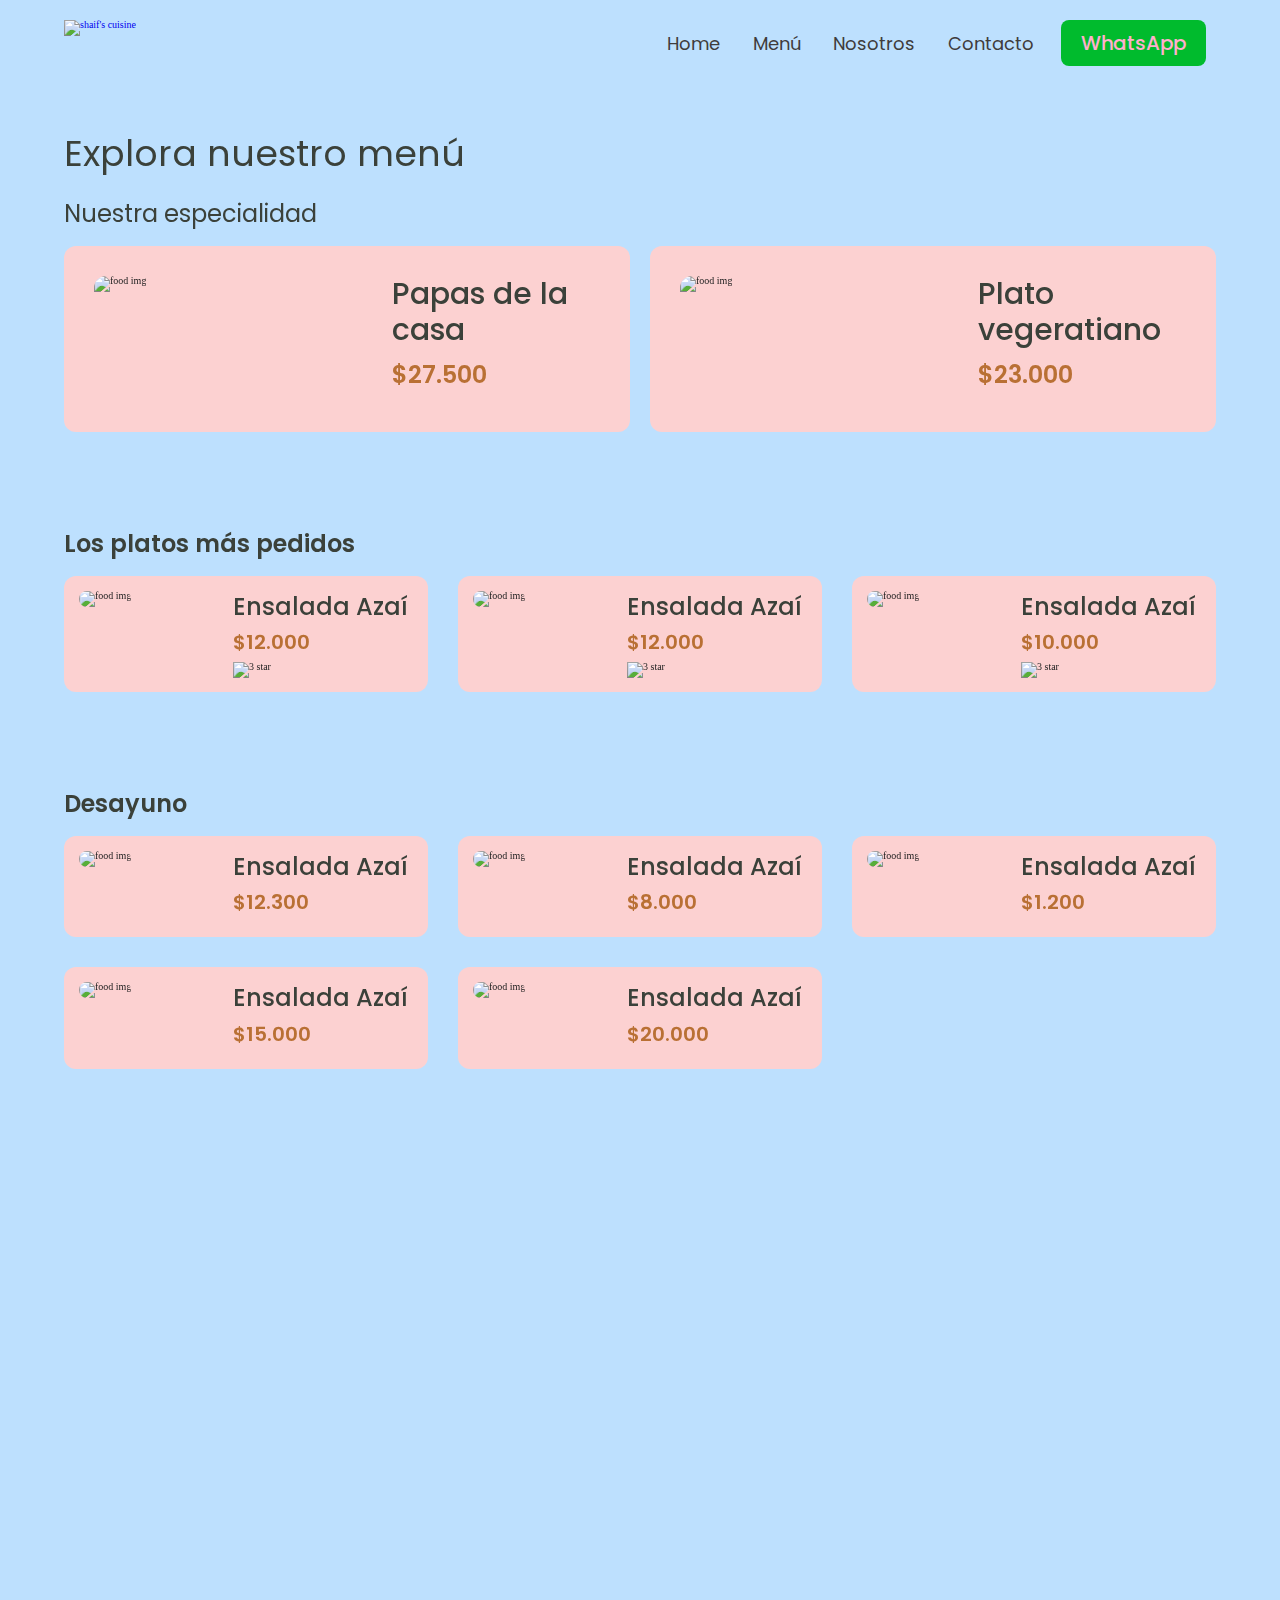
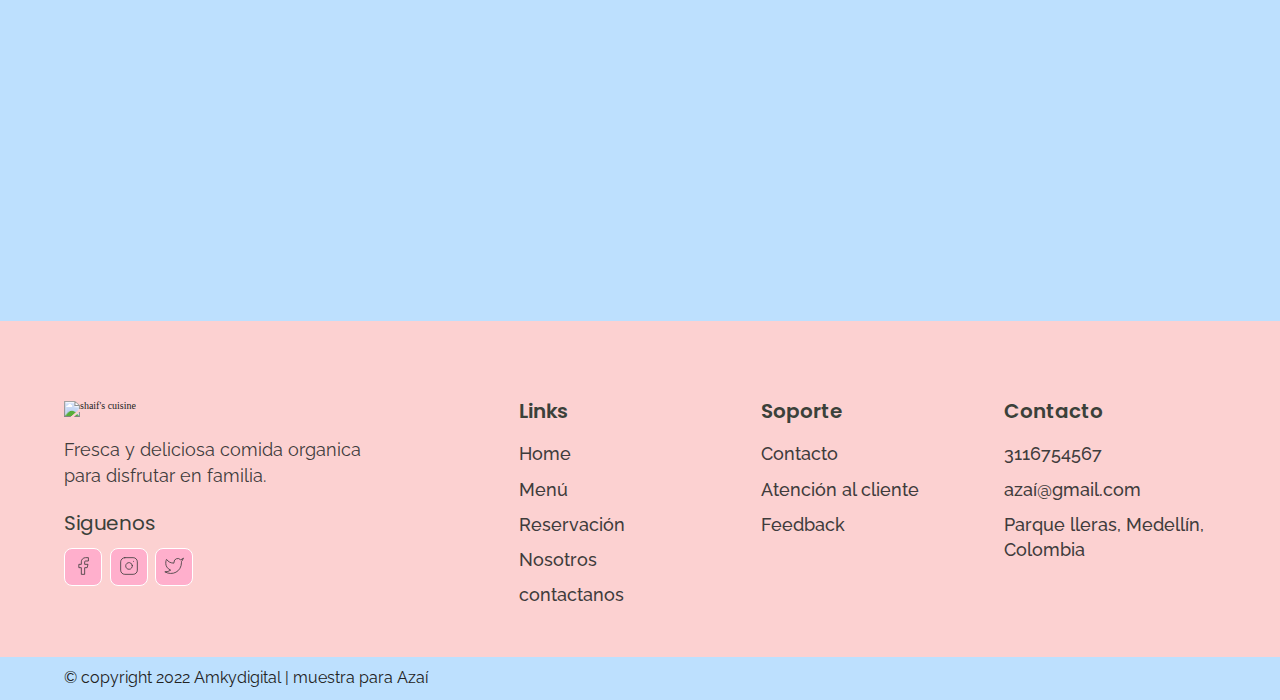
==== menu.html @ e4139af5 "Add files via upload" ====
<!DOCTYPE html>
<html lang="en">

<head>
  <meta charset="UTF-8">
  <meta http-equiv="X-UA-Compatible" content="IE=edge">
  <meta name="viewport" content="width=device-width, initial-scale=1.0">
  <link rel="shortcut icon" href="./images/logo de azai-1.png" type="image/x-icon">
  <title>Menu | Azaí</title>
  <link rel="stylesheet" href="./reset.css">
  <link rel="stylesheet" href="./globalStyles.css">
  <link rel="stylesheet" href="./components.css">
  <!-- aos library css  -->
  <link rel="stylesheet" href="https://unpkg.com/aos@next/dist/aos.css" />
  <!-- Add your custom css -->
  <link rel="stylesheet" href="./menu.css">
</head>

<body>

  <!-- Nav Section -->
  <div class="nav">
    <div class="container">
      <div class="nav__wrapper">
        <a href="./index.html" class="logo">
          <img src="./images/logo de azai-1.png" alt="shaif's cuisine" style=" width:150px">
        </a>
        <nav>
          <div class="nav__icon">
            <svg xmlns="http://www.w3.org/2000/svg" width="24" height="24" viewBox="0 0 24 24" fill="none"
              stroke="currentColor" stroke-width="2" stroke-linecap="round" stroke-linejoin="round"
              class="feather feather-menu">
              <line x1="3" y1="12" x2="21" y2="12" />
              <line x1="3" y1="6" x2="21" y2="6" />
              <line x1="3" y1="18" x2="21" y2="18" />
            </svg>
          </div>
          <div class="nav__bgOverlay"></div>
          <ol class="nav__list">
            <div class="nav__close">
              <svg xmlns="http://www.w3.org/2000/svg" width="24" height="24" viewBox="0 0 24 24" fill="none"
                stroke="currentColor" stroke-width="2" stroke-linecap="round" stroke-linejoin="round"
                class="feather feather-x">
                <line x1="18" y1="6" x2="6" y2="18" />
                <line x1="6" y1="6" x2="18" y2="18" />
              </svg>
            </div>
            <div class="nav__list__wrapper">

              <li><a class="nav__link" href="./index.html">Home</a></li>
              <li><a class="nav__link" href="./menu.html">Menú</a></li>
              <li><a class="nav__link" href="./about.html">Nosotros</a></li>
              <li><a class="nav__link" href="./contact.html">Contacto</a></li>
              <li><a href="./booking.html" class="btn primary-btn">WhatsApp</a></li>
            </div>
          </ol>
        </nav>
      </div>
    </div>
  </div>
  <!-- End Nav Section -->
  <!-- page Title -->
  <section id="page__title" data-aos="fade-up">
    <div class="container">
      <h2 class="page__title__text">
        Explora nuestro menú
      </h2>
    </div>
  </section>
  <!-- Our Specials -->
  <section id="ourSpecials" data-aos="fade-up">
    <div class="container">
      <h3 class="ourSpecials__title">Nuestra especialidad</h3>
      <div class="ourSpecials__wrapper">
        <div class="ourSpecials__item">
          <div class="ourSpecials__item__img">
            <img src="./images/food-3.png" alt="food img">
          </div>
          <div class="ourSpecials__item__info">
            <h3 class="ourSpecials__item__title">
              Papas de la casa 
            </h3>
            <h4 class="ourSpecials__item__price">$27.500</h4>
          
          </div>
        </div>
        <div class="ourSpecials__item">
          <div class="ourSpecials__item__img">
            <img src="./images/food-1.png" alt="food img">
          </div>
          <div class="ourSpecials__item__info">
            <h3 class="ourSpecials__item__title">
              Plato vegeratiano 
            </h3>
            <h4 class="ourSpecials__item__price">$23.000</h4>
          </div>
        </div>
      </div>
    </div>
  </section>
  <!-- End Our Specials -->
  <!-- Top Dishes -->
  <section id="dishGrid" data-aos="fade-down">
    <div class="container">
      <h2 class="dishGrid__title">
        Los platos más pedidos
      </h2>
      <div class="dishGrid__wrapper">
        <div class="dishGrid__item">
          <div class="dishGrid__item__img">
            <img src="./images/food-1.png" alt="food img">
          </div>
          <div class="dishGrid__item__info">
            <h3 class="dishGrid__item__title">
              Ensalada Azaí
            </h3>
            <h3 class="dishGrid__item__price">$12.000</h3>
            <div class="dishGrid__item__stars">
              <img src="./images/3star.png" alt="3 star">
            </div>
          </div>
        </div>
        <div class="dishGrid__item">
          <div class="dishGrid__item__img">
            <img src="./images/food-1.png" alt="food img">
          </div>
          <div class="dishGrid__item__info">
            <h3 class="dishGrid__item__title">
              Ensalada Azaí
            </h3>
            <h3 class="dishGrid__item__price">$12.000</h3>
        <div class="dishGrid__item__stars">
              <img src="./images/3star.png" alt="3 star">
            </div>
          </div>
        </div>
        <div class="dishGrid__item">
          <div class="dishGrid__item__img">
            <img src="./images/food-1.png" alt="food img">
          </div>
          <div class="dishGrid__item__info">
            <h3 class="dishGrid__item__title">
              Ensalada Azaí
            </h3>
            <h3 class="dishGrid__item__price">$10.000</h3>
          <div class="dishGrid__item__stars">
              <img src="./images/3star.png" alt="3 star">
            </div>
          </div>
        </div>
      </div>
    </div>
  </section>
  <!-- End Top Dishes -->
  <!-- Breakfast Dishes -->
  <section id="dishGrid" data-aos="fade-up">
    <div class="container">
      <h2 class="dishGrid__title">
        Desayuno
      </h2>
      <div class="dishGrid__wrapper">
        <div class="dishGrid__item">
          <div class="dishGrid__item__img">
            <img src="./images/food-1.png" alt="food img">
          </div>
          <div class="dishGrid__item__info">
            <h3 class="dishGrid__item__title">
              Ensalada Azaí
            </h3>
            <h3 class="dishGrid__item__price">$12.300</h3>
           
          </div>
        </div>
        <div class="dishGrid__item">
          <div class="dishGrid__item__img">
            <img src="./images/food-1.png" alt="food img">
          </div>
          <div class="dishGrid__item__info">
            <h3 class="dishGrid__item__title">
              Ensalada Azaí
            </h3>
            <h3 class="dishGrid__item__price">$8.000</h3>
           
          </div>
        </div>
        <div class="dishGrid__item">
          <div class="dishGrid__item__img">
            <img src="./images/food-1.png" alt="food img">
          </div>
          <div class="dishGrid__item__info">
            <h3 class="dishGrid__item__title">
              Ensalada Azaí
            </h3>
            <h3 class="dishGrid__item__price">$1.200</h3>
         
          </div>
        </div>
        <div class="dishGrid__item">
          <div class="dishGrid__item__img">
            <img src="./images/food-1.png" alt="food img">
          </div>
          <div class="dishGrid__item__info">
            <h3 class="dishGrid__item__title">
              Ensalada Azaí
            </h3>
            <h3 class="dishGrid__item__price">$15.000</h3>
           
          </div>
        </div>
        <div class="dishGrid__item">
          <div class="dishGrid__item__img">
            <img src="./images/food-1.png" alt="food img">
          </div>
          <div class="dishGrid__item__info">
            <h3 class="dishGrid__item__title">
              Ensalada Azaí
            </h3>
            <h3 class="dishGrid__item__price">$20.000</h3>
            
          </div>
        </div>
      </div>
    </div>
  </section>
  <!-- End Breakfast Dishes -->
  <!-- Lunch Dishes -->
  <section id="dishGrid" data-aos="fade-up">
    <div class="container">
      <h2 class="dishGrid__title">
        Almuerzo
      </h2>
      <div class="dishGrid__wrapper">
        <div class="dishGrid__item">
          <div class="dishGrid__item__img">
            <img src="./images/food-1.png" alt="food img">
          </div>
          <div class="dishGrid__item__info">
            <h3 class="dishGrid__item__title">
              Ensalada Azaí
            </h3>
            <h3 class="dishGrid__item__price">$60.000</h3>
            
          </div>
        </div>
        <div class="dishGrid__item">
          <div class="dishGrid__item__img">
            <img src="./images/food-1.png" alt="food img">
          </div>
          <div class="dishGrid__item__info">
            <h3 class="dishGrid__item__title">
              Ensalada Azaí
            </h3>
            <h3 class="dishGrid__item__price">$11.000</h3>
            
          </div>
        </div>
        <div class="dishGrid__item">
          <div class="dishGrid__item__img">
            <img src="./images/food-1.png" alt="food img">
          </div>
          <div class="dishGrid__item__info">
            <h3 class="dishGrid__item__title">
              Ensalada Azaí
            </h3>
            <h3 class="dishGrid__item__price">$10.000</h3>
           
          </div>
        </div>
        <div class="dishGrid__item">
          <div class="dishGrid__item__img">
            <img src="./images/food-1.png" alt="food img">
          </div>
          <div class="dishGrid__item__info">
            <h3 class="dishGrid__item__title">
              Ensalada Azaí
            </h3>
            <h3 class="dishGrid__item__price">$4.000</h3>
          </div>
        </div>
        <div class="dishGrid__item">
          <div class="dishGrid__item__img">
            <img src="./images/food-1.png" alt="food img">
          </div>
          <div class="dishGrid__item__info">
            <h3 class="dishGrid__item__title">
              Ensalada Azaí
            </h3>
            <h3 class="dishGrid__item__price">$5.000</h3>
           
          </div>
        </div>
      </div>
    </div>
  </section>
  <!-- End Lunch Dishes -->
  <!-- Dinner Dishes -->
  <section id="dishGrid" data-aos="fade-up">
    <div class="container">
      <h2 class="dishGrid__title">
        Cena
      </h2>
      <div class="dishGrid__wrapper">
        <div class="dishGrid__item">
          <div class="dishGrid__item__img">
            <img src="./images/food-1.png" alt="food img">
          </div>
          <div class="dishGrid__item__info">
            <h3 class="dishGrid__item__title">
              Ensalada Azaí
            </h3>
            <h3 class="dishGrid__item__price">$11.000</h3>
          </div>
        </div>
        <div class="dishGrid__item">
          <div class="dishGrid__item__img">
            <img src="./images/food-1.png" alt="food img">
          </div>
          <div class="dishGrid__item__info">
            <h3 class="dishGrid__item__title">
              Ensalada Azaí
            </h3>
            <h3 class="dishGrid__item__price">$12.000</h3>
            
          </div>
        </div>
        <div class="dishGrid__item">
          <div class="dishGrid__item__img">
            <img src="./images/food-1.png" alt="food img">
          </div>
          <div class="dishGrid__item__info">
            <h3 class="dishGrid__item__title">
              Ensalada Azaí
            </h3>
            <h3 class="dishGrid__item__price">$12.000</h3>
          </div>
        </div>
        <div class="dishGrid__item">
          <div class="dishGrid__item__img">
            <img src="./images/food-1.png" alt="food img">
          </div>
          <div class="dishGrid__item__info">
            <h3 class="dishGrid__item__title">
              Ensalada Azaí
            </h3>
            <h3 class="dishGrid__item__price">$11.000</h3>
            
          </div>
        </div>
        <div class="dishGrid__item">
          <div class="dishGrid__item__img">
            <img src="./images/food-1.png" alt="food img">
          </div>
          <div class="dishGrid__item__info">
            <h3 class="dishGrid__item__title">
              Ensalada Azaí
            </h3>
            <h3 class="dishGrid__item__price">$12.500</h3>
            
          </div>
        </div>
      </div>
    </div>
  </section>
  <!-- End Dinner Dishes -->
  <!-- Footer -->
  <footer>
    <div class="container">
      <div class="footer__wrapper">
        <div class="footer__col1">
          <div class="footer__logo">
             <img src="./images/logo de azai-1.png" alt="shaif's cuisine" style=" width:150px">
          </div>
          <p class="footer__desc">
            Fresca y deliciosa comida organica para disfrutar en familia.
          </p>
          <div class="footer__socials">
            <h4 class="footer__socials__title">Siguenos</h4>
            <ol class="footer__socials__list">
              <li>
                <a href="#">
                  <svg xmlns="http://www.w3.org/2000/svg" width="24" height="24" viewBox="0 0 24 24" fill="none"
                    stroke="currentColor" stroke-width="1" stroke-linecap="round" stroke-linejoin="round"
                    class="feather feather-facebook">
                    <path d="M18 2h-3a5 5 0 0 0-5 5v3H7v4h3v8h4v-8h3l1-4h-4V7a1 1 0 0 1 1-1h3z" />
                  </svg>
                </a>
              </li>
              <li>
                <a href="#">
                  <svg xmlns="http://www.w3.org/2000/svg" width="24" height="24" viewBox="0 0 24 24" fill="none"
                    stroke="currentColor" stroke-width="1" stroke-linecap="round" stroke-linejoin="round"
                    class="feather feather-instagram">
                    <rect x="2" y="2" width="20" height="20" rx="5" ry="5" />
                    <path d="M16 11.37A4 4 0 1 1 12.63 8 4 4 0 0 1 16 11.37z" />
                    <line x1="17.5" y1="6.5" x2="17.51" y2="6.5" />
                  </svg>
                </a>
              </li>
              <li>
                <a href="#">
                  <svg xmlns="http://www.w3.org/2000/svg" width="24" height="24" viewBox="0 0 24 24" fill="none"
                    stroke="currentColor" stroke-width="1" stroke-linecap="round" stroke-linejoin="round"
                    class="feather feather-twitter">
                    <path
                      d="M23 3a10.9 10.9 0 0 1-3.14 1.53 4.48 4.48 0 0 0-7.86 3v1A10.66 10.66 0 0 1 3 4s-4 9 5 13a11.64 11.64 0 0 1-7 2c9 5 20 0 20-11.5a4.5 4.5 0 0 0-.08-.83A7.72 7.72 0 0 0 23 3z" />
                  </svg>
                </a>
              </li>
            </ol>
          </div>
        </div>
        <div class="footer__col2">
          <h3 class="footer__text__title">
            Links
          </h3>
          <ol class="footer__text">
            <li>
              <a href="/index.html">Home</a>
            </li>
            <li>
              <a href="./menu.html">Menú</a>
            </li>
            <li>
              <a href="./booking.html">Reservación</a>
            </li>
            <li>
              <a href="./about.html">Nosotros</a>
            </li>
            <li>
              <a href="./contact.html">contactanos</a>
            </li>

          </ol>
        </div>
        <div class="footer__col3">
          <h3 class="footer__text__title">
            Soporte
          </h3>
          <ol class="footer__text">
            <li>
              <a href="#">Contacto</a>
            </li>
            <li>
              <a href="#">Atención al cliente</a>
            </li>
            <li>
              <a href="#">Feedback</a>
            </li>
          </ol>
        </div>
        <div class="footer__col4">
          <h3 class="footer__text__title">
            Contacto
          </h3>
          <ol class="footer__text">
            <li>
              <a href="#">3116754567</a>
            </li>
            <li>
              <a href="#">azaí@gmail.com</a>
            </li>
            <li>
              <a href="#">Parque lleras, Medellín, Colombia</a>
            </li>
          </ol>
        </div>
      </div>
    </div>
  </footer>
  <div id="copyright">
    <div class="container">
      <p class="copyright__text">
        © copyright 2022 Amkydigital | muestra para Azaí
      </p>
    </div>
  </div>
  <!-- End Footer -->
  <!-- aos script -->
  <script src="https://unpkg.com/aos@next/dist/aos.js"></script>
  <!-- custom script -->
  <script src="./main.js"></script>
</body>

</html>
---- globalStyles.css ----
@import url('https://fonts.googleapis.com/css2?family=Poppins:wght@500;600&family=Raleway:wght@400;500;600&display=swap');
html {
	font-size: 10px;
	overflow-x: hidden;
}
body {
	background: var(--lightGreen-2);
	overflow-x: hidden;
	visibility: hidden;
}
section {
	padding: 100px 0;
}
@media only screen and (max-width: 767px) {
	section {
		padding: 50px 0;
	}
}
.container {
	max-width: 1200px;
	width: 90%;
	margin: 0 auto;
}
:root {
	--green-1: #b97034;
	--green-2: #ffffff;
	--lightGreen-1:#fcd1d1;/*#ffc8dd;     /*#fcd1d1 ;/*#ec8065*/
	--lightGreen-2:  #bde0fe;    /* #9ff4ff;/*#f5fcf4*/
	--black-1: #3b413a;
	--black-2: #3f3c3c;
	--black-3: #5b6359;
	--white-1: #ffafcc;
}
img {
	width: 100%;
	height: 100%;
	object-fit: contain;
}
h1,
h2,
h3,
h4 {
	font-family: Poppins;
}
p {
	font-family: Raleway;
	font-weight: 400;
	line-height: 1.4em;
	font-size: 1.8rem;
}
a {
	display: inline-block;
	text-decoration: none;
}
---- components.css ----
/* Nav Styles */
.nav {
	padding: 2rem 0;
}
.nav__icon,
.nav__close,
.nav__bgOverlay {
	display: none;
}
.nav__wrapper {
	display: flex;
	justify-content: space-between;
}
.nav__list li {
	display: inline-block;
	margin: 0 1rem;
}
.nav__list .nav__link {
	font-size: 1.8rem;
	font-family: Poppins;
	color: var(--black-2);
	padding: 0.5rem;
}
.nav__list li:hover .nav__link {
	color: var(--green-1);
}
@media only screen and (max-width: 768px) {
	.nav {
		position: relative;
		/* overflow-x: scroll; */
	}
	.nav__icon {
		display: block;
	}
	.nav__icon svg,
	.nav__close svg {
		pointer-events: none;
		height: 30px;
		width: 30px;
	}
	.nav__close {
		display: block;
		position: absolute;
		color: var(--black-1);
		right: 1rem;
		top: 1rem;
		cursor: pointer;
	}
	.nav__list {
		z-index: 1000;
		position: absolute;
		left: 100%;
		top: 0;
		height: 100vh;
		width: 80%;
		background: var(--lightGreen-1);
		display: flex;
		align-items: center;
		justify-content: flex-end;
		padding-right: 2rem;
		transform: translate(0%);
		overflow: hidden;
		transition: 0.3s ease-in transform;
	}
	.nav__list.show {
		transform: translate(-100%);
	}
	.nav__list li {
		display: block;
		text-align: right;
		margin-bottom: 2rem;
	}
	.nav__list a {
		font-size: 1.6rem;
	}
	.nav__bgOverlay {
		position: absolute;
		left: 0;
		top: 0;
		z-index: 1000;
		height: 100vh;
		width: 100%;
		background: rgba(18, 24, 14, 0.808);
		display: none;
	}
	.nav__bgOverlay.active {
		display: block;
	}
}
/* End Nav Styles */
/* Global Button Styles */
.btn {
	color: var(--green-1);
	font-family: Poppins;
	font-weight: 500;
	border-radius: 8px;
	font-size: 1.4rem;
	padding: 1.2rem 2rem;
}
.primary-btn {
	color: var(--white-1);
	background-color:#00bb2d;
}
@media only screen and (min-width: 700px) {
	.btn {
		padding: 1.3rem 2rem;
		font-size: 2rem;
	}
}
/* End Global Button Styles */


.btn1 {
	color: var(--green-1);
	font-family: Poppins;
	font-weight: 500;
	border-radius: 8px;
	font-size: 1.4rem;
	padding: 1.2rem 2rem;
}
.primary-btn1 {
	color: var(--white-1);
	background-color:#ff6a6a;
}
@media only screen and (min-width: 700px) {
	.btn1 {
		padding: 1.3rem 2rem;
		font-size: 2rem;
	}
}



/* Store info section styles*/
.storeInfo__wrapper {
	display: flex;
	justify-content: center;
	flex-wrap: wrap;
	gap: 1rem;
}
.storeInfo__item {
	background-color: var(--lightGreen-1);
	padding: 20px 30px;
	text-align: center;
	text-align: center;
	border-radius: 12px;
	width: 150px;
}
.storeInfo__icon {
	width: 30px;
	margin: 0 auto;
	margin-bottom: 1.5rem;
}
.storeInfo__title {
	font-size: 1.4rem;
	font-family: Poppins;
	font-weight: 500;
	margin-bottom: 0.5rem;
	color: var(--black-1);
}
.storeInfo__text {
	font-size: 1.4rem;
	font-family: Raleway;
	color: var(--black-2);
}
@media only screen and (min-width: 768px) {
	.storeInfo__wrapper {
		gap: 2rem;
	}
	.storeInfo__item {
		min-width: 200px;
		padding: 40px 0;
	}
	.storeInfo__icon {
		width: 47px;
		margin-bottom: 2.5rem;
	}
	.storeInfo__title {
		font-size: 1.8rem;
		margin-bottom: 1rem;
	}
	.storeInfo__text {
		font-size: 1.6rem;
	}
}

/* Dishes Grid */
.dishGrid__title {
	font-size: 1.8rem;
	margin-bottom: 2rem;
	font-weight: 600;
	color: var(--black-1);
}
.dishGrid__wrapper {
	display: grid;
	/* grid-template-columns: repeat(autofit, minmax(140px, 1fr)); */
	grid-template-columns: repeat(auto-fit, minmax(140px, 1fr));
	gap: 1rem;
}
.dishGrid__item {
	display: flex;
	flex-direction: column;
	background-color: var(--lightGreen-1);
	padding: 0.5rem;
	border-radius: 8px;
	gap: 0.5rem;
}
.dishGrid__item__img {
	flex: 4;
}
.dishGrid__item__info {
	flex: 5;
}
.dishGrid__item__img img {
	object-fit: cover;
	border-radius: 12px;
}
.dishGrid__item__title {
	font-size: 1.4rem;
	line-height: 1.3em;
	font-weight: 500;
	color: var(--black-1);
	margin-bottom: 0.5rem;
}
.dishGrid__item__price {
	font-size: 1.4rem;
	color: var(--green-1);
	font-weight: 600;
	margin-bottom: 0.5rem;
}
.dishGrid__item__stars {
	max-height: 15px;
	width: max-content;
}
@media only screen and (min-width: 768px) {
	.dishGrid__title {
		font-size: 2.4rem;
	}
	.dishGrid__wrapper {
		grid-template-columns: repeat(auto-fit, minmax(350px, 1fr));
		gap: 3rem;
	}
	.dishGrid__item {
		flex-direction: row;
		padding: 1.5rem;
		border-radius: 12px;
		gap: 1rem;
	}
	.dishGrid__item__title {
		font-size: 2.4rem;
		margin-bottom: 1rem;
	}
	.dishGrid__item__price {
		font-size: 2rem;
		margin-bottom: 1rem;
	}
}
/* Dishes Grid */

/* Footer Styles */
footer {
	background: var(--lightGreen-1);
	padding-top: 5rem;
	padding-bottom: 2rem;
}
.footer__wrapper {
	display: flex;
	flex-direction: column;
	gap: 3rem;
}
.footer__logo {
	width: 150px;
	margin-bottom: 2rem;
}
.footer__desc {
	font-size: 1.4rem;
	color: var(--black-2);
	margin-bottom: 2rem;
}
.footer__socials__title {
	font-size: 1.8rem;
	color: var(--black-1);
	margin-bottom: 1rem;
}
.footer__socials li {
	display: inline-block;
	margin-right: 0.5rem;
}
.footer__socials a {
	padding: 0.5rem 0.8rem;
	background-color: var(--white-1);
	border: 1px solid var(--green-2);
	border-radius: 8px;
}
.footer__socials svg {
	width: 20px;
	color: var(--black-2);
}
.footer__text__title {
	font-size: 1.8rem;
	margin-bottom: 1rem;
	color: var(--black-1);
	font-weight: 600;
}
.footer__text a {
	font-size: 1.4rem;
	margin-bottom: 0.5rem;
	color: var(--black-2);
	font-family: Raleway;
	font-weight: 500;
	line-height: 1.4em;
}
@media only screen and (min-width: 768px) {
	footer {
		padding-top: 8rem;
		padding-bottom: 4rem;
	}
	.footer__wrapper {
		flex-direction: row;
	}
	.footer__col1 {
		flex: 4;
	}
	.footer__col2,
	.footer__col3,
	.footer__col4 {
		flex: 2;
	}
	.footer__desc {
		max-width: 300px;
		font-size: 1.8rem;
		margin-bottom: 2.5rem;
	}
	.footer__socials__title {
		font-size: 2rem;
		margin-bottom: 1.5rem;
	}
	.footer__text__title {
		font-size: 2rem;
		margin-bottom: 2rem;
	}
	.footer__text a {
		font-size: 1.8rem;
		margin-bottom: 1rem;
	}
}
#copyright {
	padding: 1rem 0;
}
.copyright__text {
	font-size: 1.4rem;
	text-align: center;
}
@media only screen and (min-width: 768px) {
	.copyright__text {
		font-size: 1.6rem;
		text-align: left;
	}
}
/* End Footer Styles */

/* Form Styles */
#form {
	padding: 5rem 0;
}
.form__title {
	font-size: 1.8rem;
	color: var(--black-1);
	font-weight: 600;
}
.form__wrapper {
	padding: 3rem 0;
}
.form__wrapper form {
	display: grid;
	grid-template-columns: 1fr;
	gap: 2rem;
}
.form__group label {
	font-size: 1.6rem;
	font-family: Poppins;
	color: var(--black-2);
	font-weight: 500;
}
.form__group input,
.form__group textarea,
.form__group select {
	width: 100%;
	border: none;
	background-color: var(--lightGreen-1);
	font-size: 1.4rem;
	font-family: Raleway;
	font-weight: 600;
	padding: 1.5rem;
	border-radius: 8px;
	margin-top: 0.5rem;
	color: var(--black-2);
}
.form__group textarea {
	resize: vertical;
}
.form__wrapper button[type='submit'] {
	width: max-content;
	border: none;
	padding: 1rem 4rem;
	font-weight: 500;
	letter-spacing: 0.1rem;
}
@media only screen and (min-width: 768px) {
	.form__title {
		font-size: 3.6rem;
	}
	.form__wrapper {
		padding: 5rem 0;
	}
	.form__wrapper form {
		grid-template-columns: 1fr 1fr;
	}
	.form__group__full {
		grid-column: 1/3;
	}
	.form__group label {
		font-size: 1.8rem;
	}
	.form__group input,
	.form__group textarea,
	.form__group select {
		font-size: 1.8rem;
		padding: 2rem;
		margin-top: 1.5rem;
	}
}
---- menu.css ----
/* page title styles */
#page__title {
	padding-top: 3rem;
	padding-bottom: 2rem;
}
.page__title__text {
	font-size: 2.2rem;
	color: var(--black-1);
}
@media only screen and (min-width: 768px) {
	#page__title {
		padding-top: 5rem;
		padding-bottom: 3rem;
	}
	.page__title__text {
		font-size: 3.6rem;
	}
}
/* Our Specials Menu Styles */
#ourSpecials {
	padding: 0;
}
.ourSpecials__title {
	font-size: 1.8rem;
	color: var(--black-1);
	margin-bottom: 2rem;
}
.ourSpecials__wrapper {
	display: flex;
	gap: 1.5rem;
	flex-direction: column;
	max-width: 400px;
}
.ourSpecials__item {
	flex: 1;
	display: flex;
	gap: 2rem;
	background-color: var(--lightGreen-1);
	padding: 1.5rem;
	border-radius: 12px;
}
.ourSpecials__item__img,
.ourSpecials__item__info {
	flex: 1;
}
.ourSpecials__item__img {
	border-radius: 12px;
	overflow: hidden;
}
.ourSpecials__item__img img {
	object-fit: cover;
}
.ourSpecials__item__title {
	font-size: 2.4rem;
	font-weight: 500;
	margin-bottom: 1rem;
	color: var(--black-1);
	line-height: 1.2em;
}
.ourSpecials__item__price {
	font-size: 1.8rem;
	color: var(--green-1);
	font-weight: 600;
	margin-bottom: 1rem;
}
.ourSpecials__item__stars {
	width: max-content;
	color:black;
}
@media only screen and (min-width: 768px) {
	.ourSpecials__title {
		font-size: 2.4rem;
	}
	.ourSpecials__wrapper {
		flex-direction: row;
		gap: 2rem;
		max-width: none;
	}
	.ourSpecials__item {
		padding: 3rem;
		gap: 2rem;
	}
	.ourSpecials__item__title {
		font-size: 3rem;
		margin-bottom: 1.5rem;
	}
	.ourSpecials__item__price {
		font-size: 2.4rem;
		margin-bottom: 1.5rem;
	}
}
@media only screen and (min-width: 1100px) {
	.ourSpecials__item__img {
		flex: 4;
	}
	.ourSpecials__item__info {
		flex: 3;
	}
}

/* Dish Grid Styles */
#dishGrid {
	padding-bottom: 0;
}
#dishGrid:last-of-type {
	padding-bottom: 10rem;
}
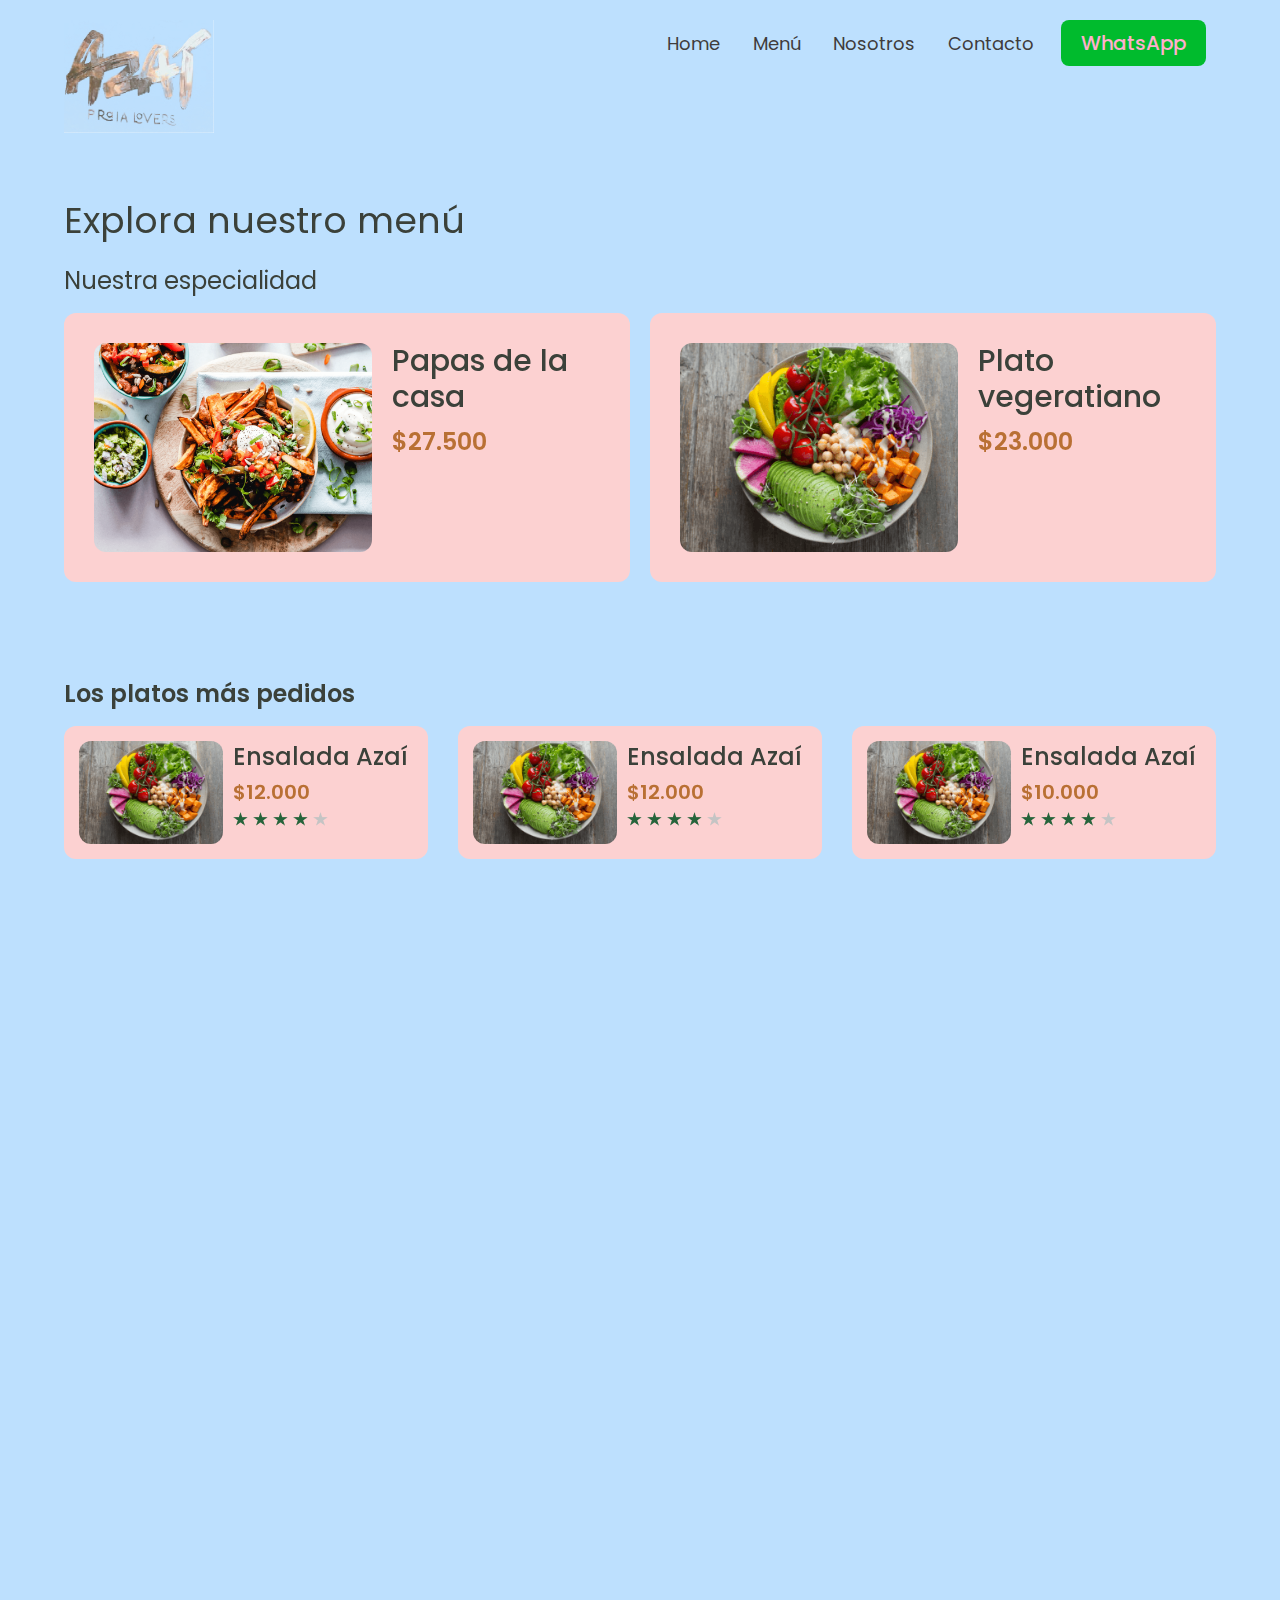
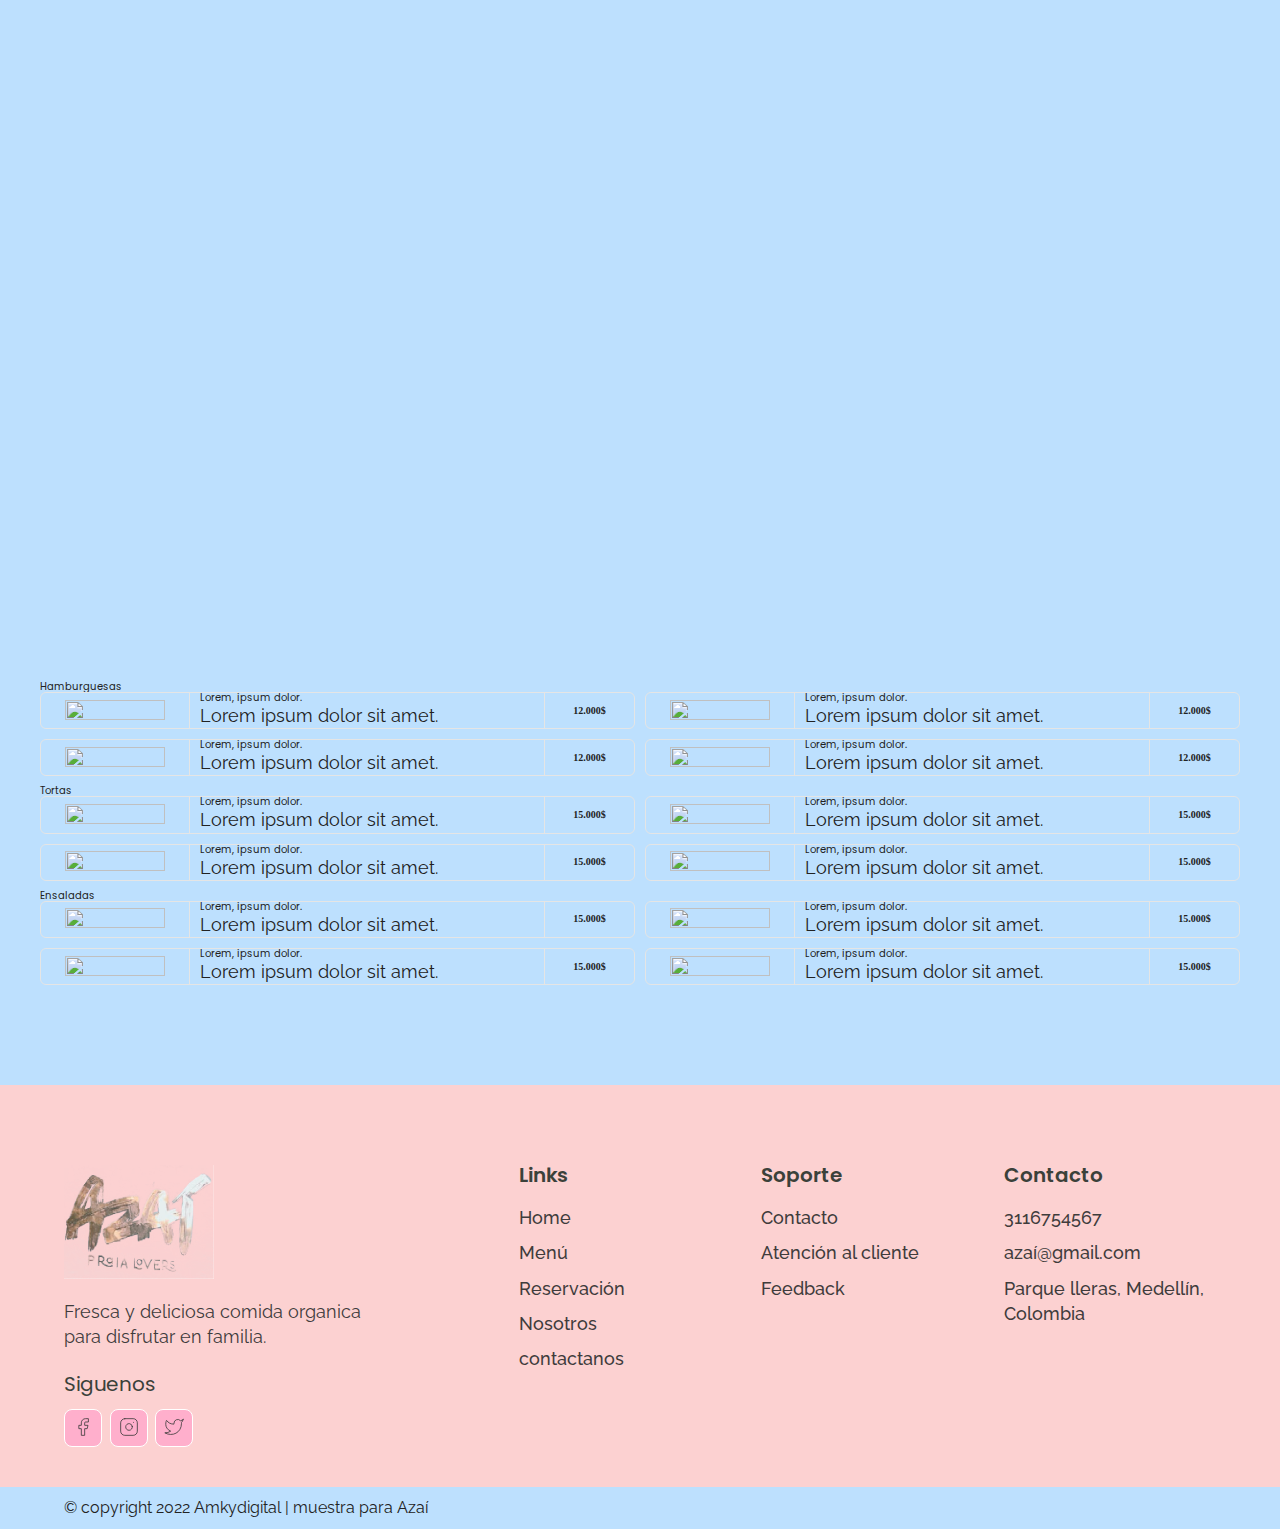
==== commit 3bd13f6a: "Add files via upload" ====
--- a/menu.html
+++ b/menu.html
@@ -362,6 +362,200 @@
     </div>
   </section>
   <!-- End Dinner Dishes -->
+
+
+
+<!-- Contact Form Section -->
+
+<section class="wrap">
+  <div class="wrap-title-section">
+    <h2>Hamburguesas</h2>
+  </div>
+  <div class="wrap column-2 carta">
+    <div class="plato-carta">
+      <div class="img-plato-carta">
+        <img src="img/bocadillo-carta.png" alt="">
+      </div>
+      <div class="title-plato-carta">
+        <h4>Lorem, ipsum dolor.</h4>
+        <p>Lorem ipsum dolor sit amet.</p>
+      </div>
+      <div class="precio-plato-carta">
+        <span>12.000$</span>
+      </div>
+    </div>
+    <div class="plato-carta">
+      <div class="img-plato-carta">
+        <img src="img/bocadillo-carta.png" alt="">
+      </div>
+      <div class="title-plato-carta">
+        <h4>Lorem, ipsum dolor.</h4>
+        <p>Lorem ipsum dolor sit amet.</p>
+      </div>
+      <div class="precio-plato-carta">
+        <span>12.000$</span>
+      </div>
+    </div> 
+    <div class="plato-carta">
+      <div class="img-plato-carta">
+        <img src="img/bocadillo-carta.png" alt="">
+      </div>
+      <div class="title-plato-carta">
+        <h4>Lorem, ipsum dolor.</h4>
+        <p>Lorem ipsum dolor sit amet.</p>
+      </div>
+      <div class="precio-plato-carta">
+        <span>12.000$</span>
+      </div>
+    </div>
+    <div class="plato-carta">
+      <div class="img-plato-carta">
+        <img src="img/bocadillo-carta.png" alt="">
+      </div>
+      <div class="title-plato-carta">
+        <h4>Lorem, ipsum dolor.</h4>
+        <p>Lorem ipsum dolor sit amet.</p>
+      </div>
+      <div class="precio-plato-carta">
+        <span>12.000$</span>
+      </div>
+    </div>    
+  </div>
+
+
+  <a></a>
+  <a></a>
+
+
+  <div class="wrap-title-section">
+    <h2>Tortas</h2>
+  </div>
+  <div class="wrap column-2 carta">
+    <div class="plato-carta">
+      <div class="img-plato-carta">
+        <img src="img/pizza.png" alt="">
+      </div>
+      <div class="title-plato-carta">
+        <h4>Lorem, ipsum dolor.</h4>
+        <p>Lorem ipsum dolor sit amet.</p>
+      </div>
+      <div class="precio-plato-carta">
+        <span>15.000$</span>
+      </div>
+    </div>
+    <div class="plato-carta">
+      <div class="img-plato-carta">
+        <img src="img/pizza.png" alt="">
+      </div>
+      <div class="title-plato-carta">
+        <h4>Lorem, ipsum dolor.</h4>
+        <p>Lorem ipsum dolor sit amet.</p>
+      </div>
+      <div class="precio-plato-carta">
+        <span>15.000$</span>
+      </div>
+    </div> 
+    <div class="plato-carta">
+      <div class="img-plato-carta">
+        <img src="img/pizza.png" alt="">
+      </div>
+      <div class="title-plato-carta">
+        <h4>Lorem, ipsum dolor.</h4>
+        <p>Lorem ipsum dolor sit amet.</p>
+      </div>
+      <div class="precio-plato-carta">
+        <span>15.000$</span>
+      </div>
+    </div>
+    <div class="plato-carta">
+      <div class="img-plato-carta">
+        <img src="img/pizza.png" alt="">
+      </div>
+      <div class="title-plato-carta">
+        <h4>Lorem, ipsum dolor.</h4>
+        <p>Lorem ipsum dolor sit amet.</p>
+      </div>
+      <div class="precio-plato-carta">
+        <span>15.000$</span>
+      </div>
+    </div>   
+  </div>
+
+
+
+<a></a>
+<a></a>
+
+
+
+  <div class="wrap-title-section">
+    <h2>Ensaladas</h2>
+  </div>
+  <div class="wrap column-2 carta">
+    <div class="plato-carta">
+      <div class="img-plato-carta">
+        <img src="img/pasta-fresca-carta.png" alt="">
+      </div>
+      <div class="title-plato-carta">
+        <h4>Lorem, ipsum dolor.</h4>
+        <p>Lorem ipsum dolor sit amet.</p>
+      </div>
+      <div class="precio-plato-carta">
+        <span>15.000$</span>
+      </div>
+    </div>
+    <div class="plato-carta">
+      <div class="img-plato-carta">
+        <img src="img/pasta-fresca-carta.png" alt="">
+      </div>
+      <div class="title-plato-carta">
+        <h4>Lorem, ipsum dolor.</h4>
+        <p>Lorem ipsum dolor sit amet.</p>
+      </div>
+      <div class="precio-plato-carta">
+        <span>15.000$</span>
+      </div>
+    </div>
+    <div class="plato-carta">
+      <div class="img-plato-carta">
+        <img src="img/pasta-fresca-carta.png" alt="">
+      </div>
+      <div class="title-plato-carta">
+        <h4>Lorem, ipsum dolor.</h4>
+        <p>Lorem ipsum dolor sit amet.</p>
+      </div>
+      <div class="precio-plato-carta">
+        <span>15.000$</span>
+      </div>
+    </div>
+    <div class="plato-carta">
+      <div class="img-plato-carta">
+        <img src="img/pasta-fresca-carta.png" alt="">
+      </div>
+      <div class="title-plato-carta">
+        <h4>Lorem, ipsum dolor.</h4>
+        <p>Lorem ipsum dolor sit amet.</p>
+      </div>
+      <div class="precio-plato-carta">
+        <span>15.000$</span>
+      </div>
+    </div>   
+  </div>
+</section> 
+
+
+
+
+
+
+
+
+
+<!-- End Contact Form Section-->
+
+
+
+
   <!-- Footer -->
   <footer>
     <div class="container">
--- a/menu.css
+++ b/menu.css
@@ -89,6 +89,76 @@
 		margin-bottom: 1.5rem;
 	}
 }
+
+/** Tarjetas Restaurante **/
+
+.wrap{
+  max-width: 1200px;
+  margin: 0 auto;
+}
+
+.column-2.carta{
+  display: grid;
+  grid-template-columns: repeat(2,1fr);
+  column-gap: 1rem;
+  row-gap: 1rem;
+}
+
+.plato-carta{
+  display: flex;
+  align-items: center;
+  border: 1px solid #e5e5e5;
+  border-radius: 6px;
+}
+
+.img-plato-carta{
+  display: flex;
+  flex-basis: 25%;
+  justify-content: center;
+}
+
+.img-plato-carta img{
+  max-width: 100px;
+  max-height: 75px;
+}
+
+.title-plato-carta{
+  border: 1px solid #e5e5e5;
+  border-bottom: none;
+  border-top: none;
+  flex-basis: 60%;
+  padding: 0 1rem;
+}
+
+.precio-plato-carta{
+  display: flex;
+  flex-basis: 15%;
+  justify-content: center;
+  font-weight: bold;
+}
+
+@media (max-width:680px){
+	.column-2.carta{
+	  grid-template-columns: repeat(1,1fr);
+	}
+  }
+
+
+
+
+
+
+
+
+
+
+
+
+
+
+
+
+
 @media only screen and (min-width: 1100px) {
 	.ourSpecials__item__img {
 		flex: 4;
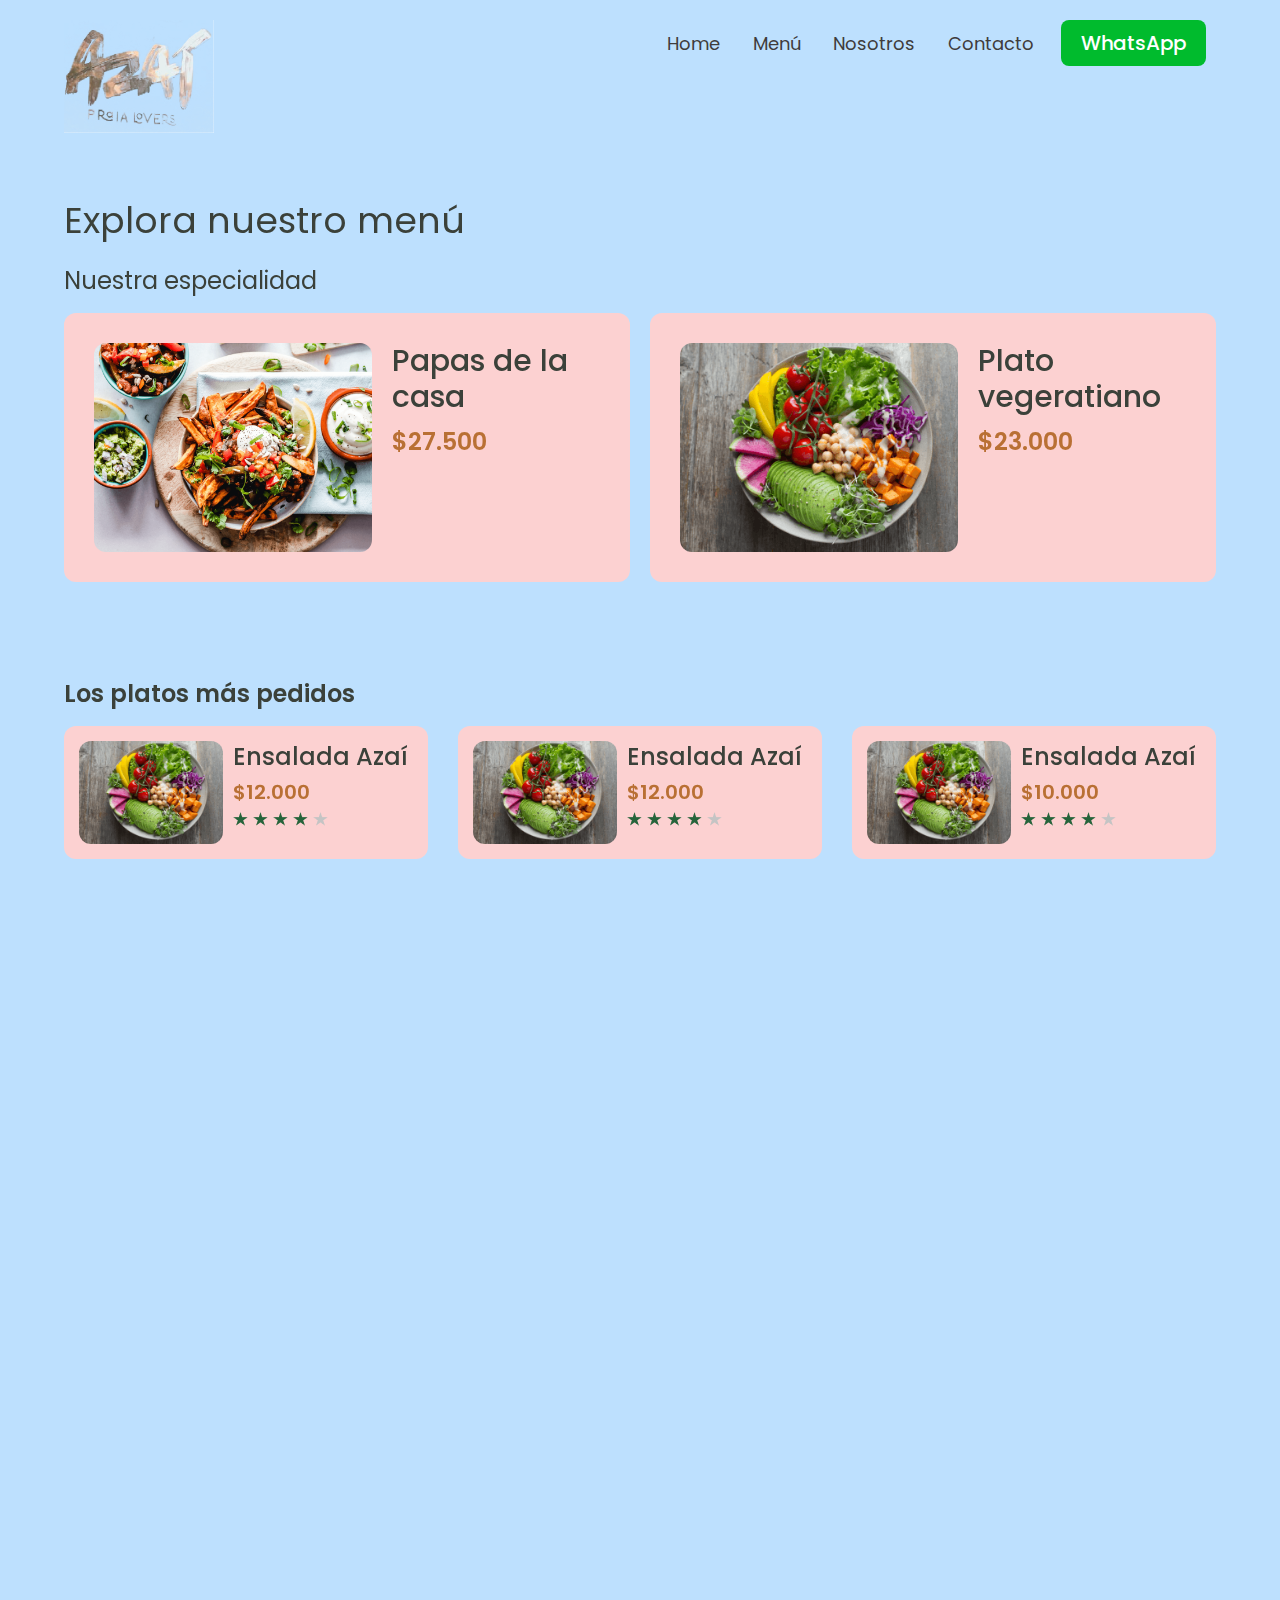
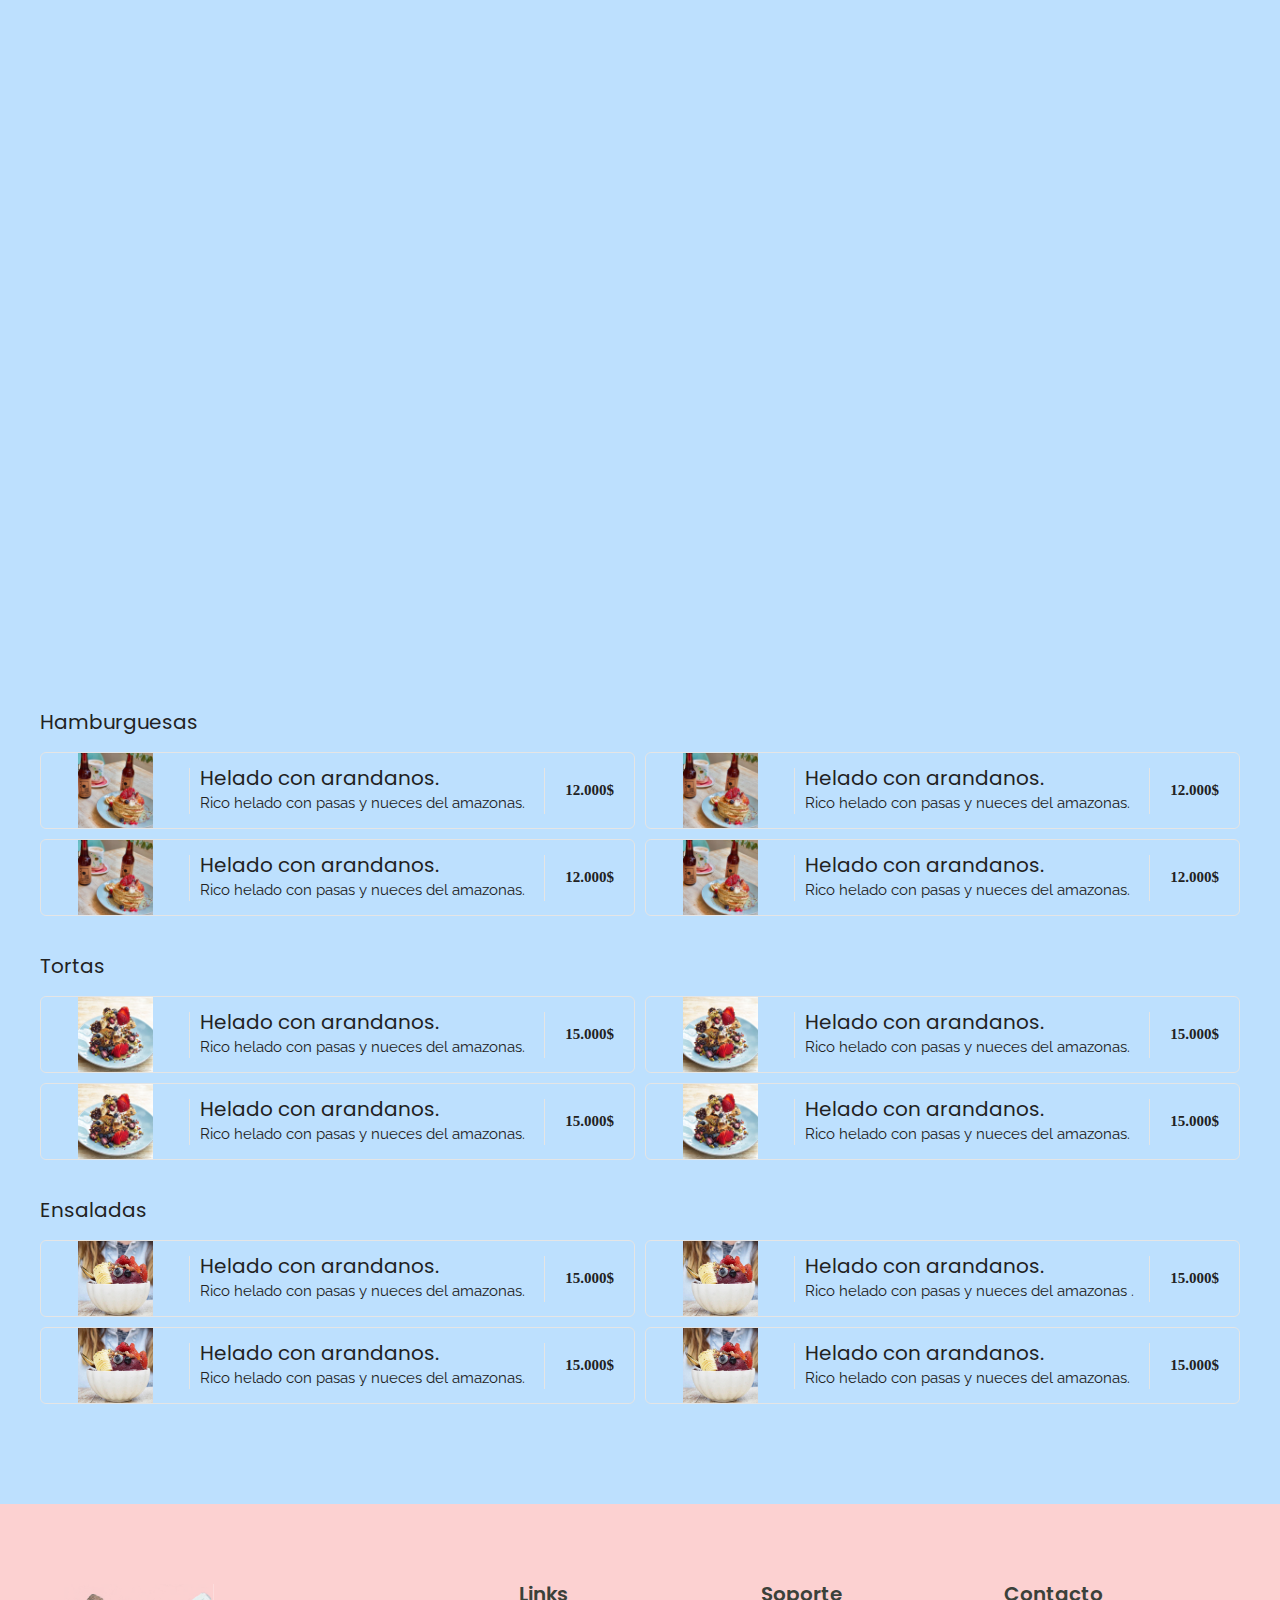
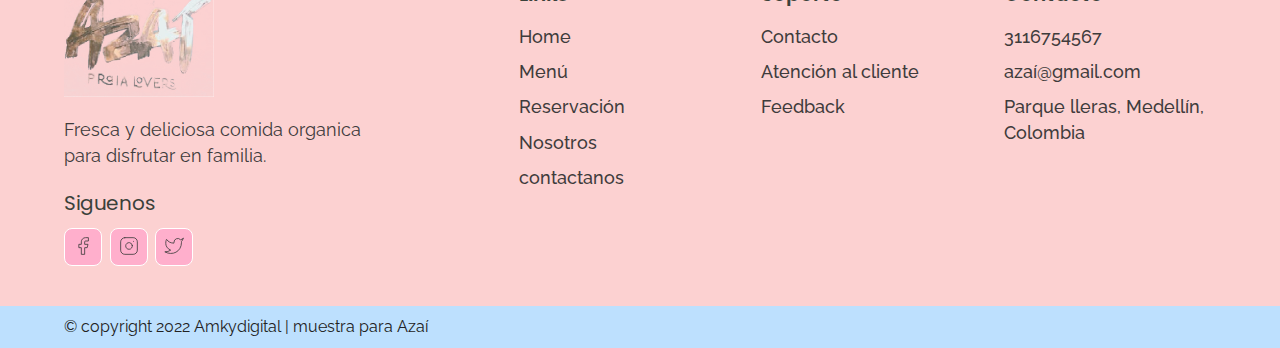
==== commit 4cd3a301: "Add files via upload" ====
--- a/menu.html
+++ b/menu.html
@@ -374,11 +374,11 @@
   <div class="wrap column-2 carta">
     <div class="plato-carta">
       <div class="img-plato-carta">
-        <img src="img/bocadillo-carta.png" alt="">
-      </div>
-      <div class="title-plato-carta">
-        <h4>Lorem, ipsum dolor.</h4>
-        <p>Lorem ipsum dolor sit amet.</p>
+        <img src="images/plato3.jpg" alt="">
+      </div>
+      <div class="title-plato-carta">
+        <h4>Helado con arandanos.</h4>
+        <p class="description">Rico helado con pasas y nueces del amazonas.</p>
       </div>
       <div class="precio-plato-carta">
         <span>12.000$</span>
@@ -386,11 +386,11 @@
     </div>
     <div class="plato-carta">
       <div class="img-plato-carta">
-        <img src="img/bocadillo-carta.png" alt="">
-      </div>
-      <div class="title-plato-carta">
-        <h4>Lorem, ipsum dolor.</h4>
-        <p>Lorem ipsum dolor sit amet.</p>
+        <img src="images/plato3.jpg" alt="">
+      </div>
+      <div class="title-plato-carta">
+        <h4>Helado con arandanos.</h4>
+        <p class="description">Rico helado con pasas y nueces del amazonas.</p>
       </div>
       <div class="precio-plato-carta">
         <span>12.000$</span>
@@ -398,11 +398,11 @@
     </div> 
     <div class="plato-carta">
       <div class="img-plato-carta">
-        <img src="img/bocadillo-carta.png" alt="">
-      </div>
-      <div class="title-plato-carta">
-        <h4>Lorem, ipsum dolor.</h4>
-        <p>Lorem ipsum dolor sit amet.</p>
+        <img src="images/plato3.jpg" alt="">
+      </div>
+      <div class="title-plato-carta">
+        <h4>Helado con arandanos.</h4>
+        <p class="description">Rico helado con pasas y nueces del amazonas.</p>
       </div>
       <div class="precio-plato-carta">
         <span>12.000$</span>
@@ -410,11 +410,11 @@
     </div>
     <div class="plato-carta">
       <div class="img-plato-carta">
-        <img src="img/bocadillo-carta.png" alt="">
-      </div>
-      <div class="title-plato-carta">
-        <h4>Lorem, ipsum dolor.</h4>
-        <p>Lorem ipsum dolor sit amet.</p>
+        <img src="images/plato3.jpg" alt="">
+      </div>
+      <div class="title-plato-carta">
+        <h4>Helado con arandanos.</h4>
+        <p class="description">Rico helado con pasas y nueces del amazonas.</p>
       </div>
       <div class="precio-plato-carta">
         <span>12.000$</span>
@@ -433,23 +433,23 @@
   <div class="wrap column-2 carta">
     <div class="plato-carta">
       <div class="img-plato-carta">
-        <img src="img/pizza.png" alt="">
-      </div>
-      <div class="title-plato-carta">
-        <h4>Lorem, ipsum dolor.</h4>
-        <p>Lorem ipsum dolor sit amet.</p>
-      </div>
-      <div class="precio-plato-carta">
-        <span>15.000$</span>
-      </div>
-    </div>
-    <div class="plato-carta">
-      <div class="img-plato-carta">
-        <img src="img/pizza.png" alt="">
-      </div>
-      <div class="title-plato-carta">
-        <h4>Lorem, ipsum dolor.</h4>
-        <p>Lorem ipsum dolor sit amet.</p>
+        <img src="images/plato2.jpg" alt="">
+      </div>
+      <div class="title-plato-carta">
+        <h4>Helado con arandanos.</h4>
+        <p class="description">Rico helado con pasas y nueces del amazonas.</p>
+      </div>
+      <div class="precio-plato-carta">
+        <span>15.000$</span>
+      </div>
+    </div>
+    <div class="plato-carta">
+      <div class="img-plato-carta">
+        <img src="images/plato2.jpg" alt="">
+      </div>
+      <div class="title-plato-carta">
+        <h4>Helado con arandanos.</h4>
+        <p class="description">Rico helado con pasas y nueces del amazonas.</p>
       </div>
       <div class="precio-plato-carta">
         <span>15.000$</span>
@@ -457,23 +457,23 @@
     </div> 
     <div class="plato-carta">
       <div class="img-plato-carta">
-        <img src="img/pizza.png" alt="">
-      </div>
-      <div class="title-plato-carta">
-        <h4>Lorem, ipsum dolor.</h4>
-        <p>Lorem ipsum dolor sit amet.</p>
-      </div>
-      <div class="precio-plato-carta">
-        <span>15.000$</span>
-      </div>
-    </div>
-    <div class="plato-carta">
-      <div class="img-plato-carta">
-        <img src="img/pizza.png" alt="">
-      </div>
-      <div class="title-plato-carta">
-        <h4>Lorem, ipsum dolor.</h4>
-        <p>Lorem ipsum dolor sit amet.</p>
+        <img src="images/plato2.jpg" alt="">
+      </div>
+      <div class="title-plato-carta">
+        <h4>Helado con arandanos.</h4>
+        <p class="description">Rico helado con pasas y nueces del amazonas.</p>
+      </div>
+      <div class="precio-plato-carta">
+        <span>15.000$</span>
+      </div>
+    </div>
+    <div class="plato-carta">
+      <div class="img-plato-carta">
+        <img src="images/plato2.jpg" alt="">
+      </div>
+      <div class="title-plato-carta">
+        <h4>Helado con arandanos.</h4>
+        <p class="description">Rico helado con pasas y nueces del amazonas.</p>
       </div>
       <div class="precio-plato-carta">
         <span>15.000$</span>
@@ -494,47 +494,47 @@
   <div class="wrap column-2 carta">
     <div class="plato-carta">
       <div class="img-plato-carta">
-        <img src="img/pasta-fresca-carta.png" alt="">
-      </div>
-      <div class="title-plato-carta">
-        <h4>Lorem, ipsum dolor.</h4>
-        <p>Lorem ipsum dolor sit amet.</p>
-      </div>
-      <div class="precio-plato-carta">
-        <span>15.000$</span>
-      </div>
-    </div>
-    <div class="plato-carta">
-      <div class="img-plato-carta">
-        <img src="img/pasta-fresca-carta.png" alt="">
-      </div>
-      <div class="title-plato-carta">
-        <h4>Lorem, ipsum dolor.</h4>
-        <p>Lorem ipsum dolor sit amet.</p>
-      </div>
-      <div class="precio-plato-carta">
-        <span>15.000$</span>
-      </div>
-    </div>
-    <div class="plato-carta">
-      <div class="img-plato-carta">
-        <img src="img/pasta-fresca-carta.png" alt="">
-      </div>
-      <div class="title-plato-carta">
-        <h4>Lorem, ipsum dolor.</h4>
-        <p>Lorem ipsum dolor sit amet.</p>
-      </div>
-      <div class="precio-plato-carta">
-        <span>15.000$</span>
-      </div>
-    </div>
-    <div class="plato-carta">
-      <div class="img-plato-carta">
-        <img src="img/pasta-fresca-carta.png" alt="">
-      </div>
-      <div class="title-plato-carta">
-        <h4>Lorem, ipsum dolor.</h4>
-        <p>Lorem ipsum dolor sit amet.</p>
+        <img src="images/plato1.jpg" alt="">
+      </div>
+      <div class="title-plato-carta">
+        <h4>Helado con arandanos.</h4>
+        <p class="description">Rico helado con pasas y nueces del amazonas.</p>
+      </div>
+      <div class="precio-plato-carta">
+        <span>15.000$</span>
+      </div>
+    </div>
+    <div class="plato-carta">
+      <div class="img-plato-carta">
+        <img src="images/plato1.jpg" alt="">
+      </div>
+      <div class="title-plato-carta">
+        <h4>Helado con arandanos.</h4>
+        <p class="description">Rico helado con pasas y nueces del amazonas .</p>
+      </div>
+      <div class="precio-plato-carta">
+        <span>15.000$</span>
+      </div>
+    </div>
+    <div class="plato-carta">
+      <div class="img-plato-carta">
+        <img src="images/plato1.jpg" alt="">
+      </div>
+      <div class="title-plato-carta">
+        <h4>Helado con arandanos.</h4>
+        <p class="description">Rico helado con pasas y nueces del amazonas.</p>
+      </div>
+      <div class="precio-plato-carta">
+        <span>15.000$</span>
+      </div>
+    </div>
+    <div class="plato-carta">
+      <div class="img-plato-carta">
+        <img src="images/plato1.jpg" alt="">
+      </div>
+      <div class="title-plato-carta">
+        <h4>Helado con arandanos.</h4>
+        <p class="description">Rico helado con pasas y nueces del amazonas.</p>
       </div>
       <div class="precio-plato-carta">
         <span>15.000$</span>
--- a/components.css
+++ b/components.css
@@ -98,7 +98,7 @@
 	padding: 1.2rem 2rem;
 }
 .primary-btn {
-	color: var(--white-1);
+	color: white;
 	background-color:#00bb2d;
 }
 @media only screen and (min-width: 700px) {
@@ -119,7 +119,7 @@
 	padding: 1.2rem 2rem;
 }
 .primary-btn1 {
-	color: var(--white-1);
+	color: white;
 	background-color:#ff6a6a;
 }
 @media only screen and (min-width: 700px) {
--- a/menu.css
+++ b/menu.css
@@ -97,6 +97,21 @@
   margin: 0 auto;
 }
 
+
+.wrap-title-section{
+	margin-top:30px;
+	font-size: 20px;
+
+}
+
+.carta{
+margin-top: 20px;
+
+
+}
+
+
+
 .column-2.carta{
   display: grid;
   grid-template-columns: repeat(2,1fr);
@@ -105,6 +120,7 @@
 }
 
 .plato-carta{
+font-size: 10px;
   display: flex;
   align-items: center;
   border: 1px solid #e5e5e5;
@@ -122,7 +138,13 @@
   max-height: 75px;
 }
 
+.description{
+	font-size:15px;
+	margin-top:5px;
+}
+
 .title-plato-carta{
+font-size: 20px;
   border: 1px solid #e5e5e5;
   border-bottom: none;
   border-top: none;
@@ -131,10 +153,12 @@
 }
 
 .precio-plato-carta{
+
   display: flex;
   flex-basis: 15%;
   justify-content: center;
   font-weight: bold;
+  font-size:15px;
 }
 
 @media (max-width:680px){
